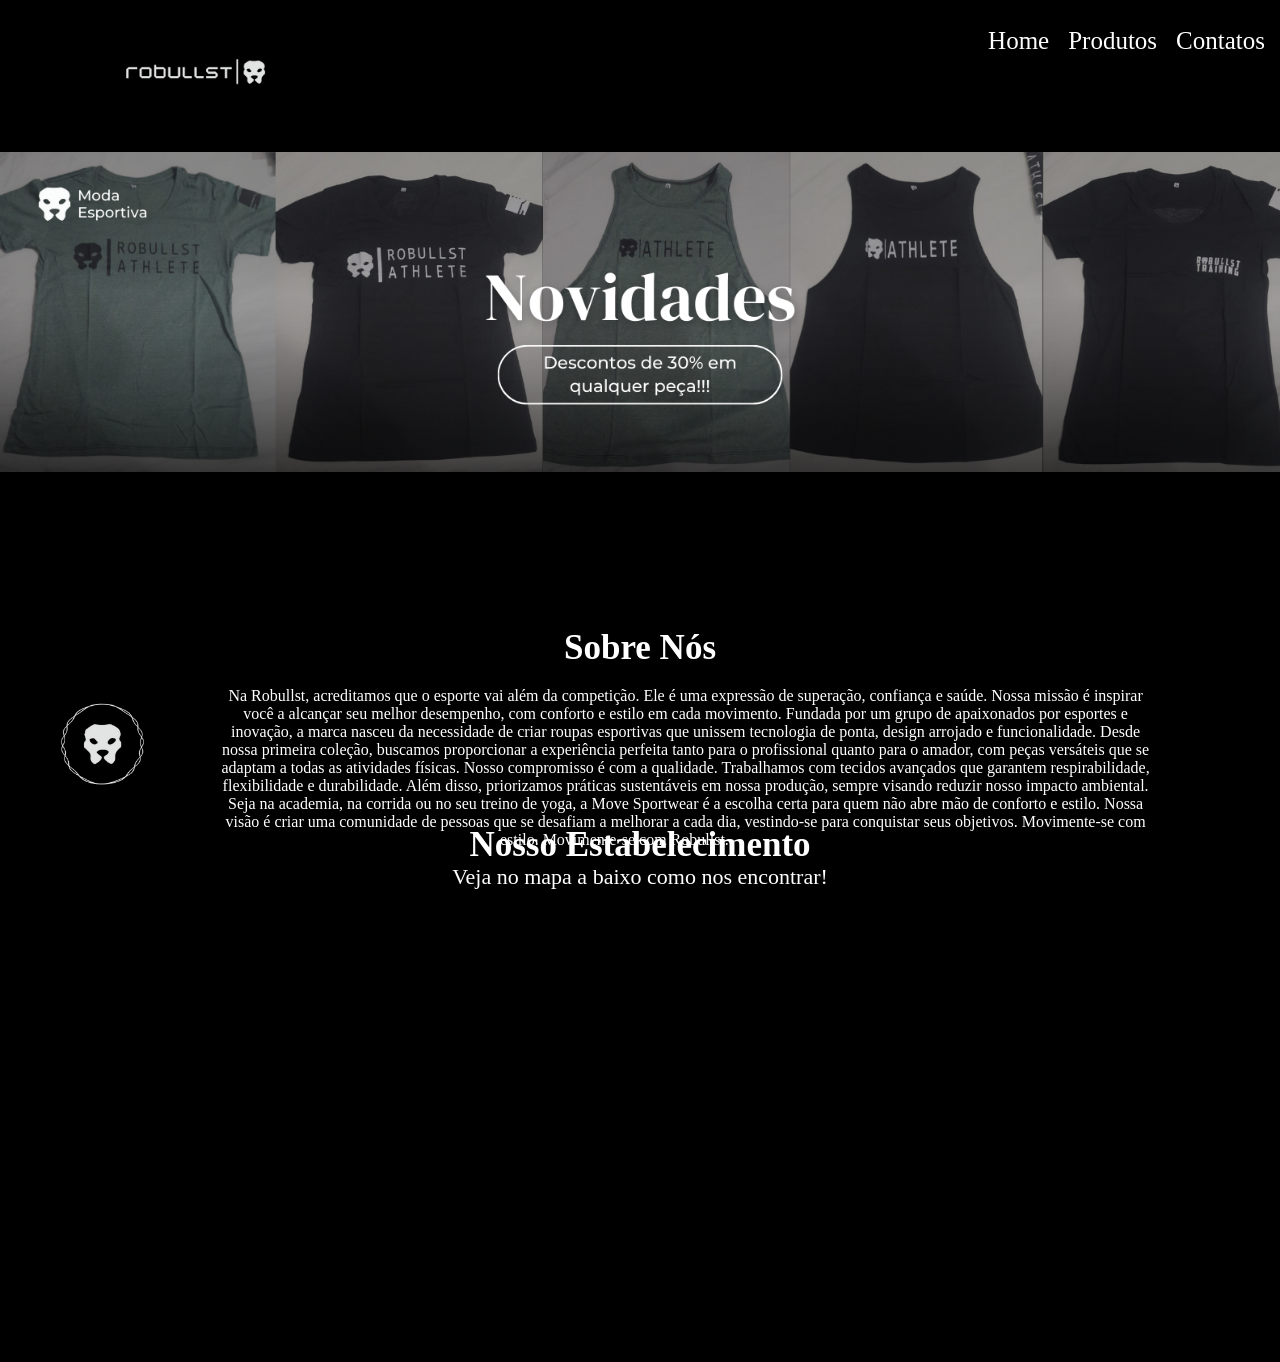
==== index.html @ bdbf07d5 "Update and rename robullst.index.html.html to index.html" ====
<html> 
    <head> 
        <link href="estilos.css" rel="stylesheet"/>
        <meta charset = "UTF-8">
        <title> ROBULLST </title>
    </head>
    <body>
        <header> 
            <div>
                <!-- logo-->
                <img src="robullst_branco.png" title="ROBULLST" class="logo"/>
                 
                <nav>
                    <ul>
                        <!--Itens do menu-->
                        <li>Home</li>
                        <li>Produtos</li>
                        <li>Contatos</li>
                    </ul>
                </nav>
            </div>
        </header>
         <!--banner-->
         <img src="novidades.png" title= "Academia" class="img"/>
        <main>
            <section class="sobre_nos">
            <h2>Sobre Nós</h2>
            <img src ="img_sobrenos.png" class="img_sobrenos"/>

            <p>Na Robullst, acreditamos que o esporte vai além da competição. Ele é uma expressão de superação, confiança e saúde. Nossa missão é inspirar você a alcançar seu melhor desempenho, com conforto e estilo em cada movimento.
            Fundada por um grupo de apaixonados por esportes e inovação, a marca nasceu da necessidade de criar roupas esportivas que unissem tecnologia de ponta, design arrojado e funcionalidade.
            Desde nossa primeira coleção, buscamos proporcionar a experiência perfeita tanto para o profissional quanto para o amador, com peças versáteis que se adaptam a todas as atividades físicas.
            Nosso compromisso é com a qualidade. Trabalhamos com tecidos avançados que garantem respirabilidade, flexibilidade e durabilidade. Além disso, priorizamos práticas sustentáveis em nossa produção, sempre visando reduzir nosso impacto ambiental.
            Seja na academia, na corrida ou no seu treino de yoga, a Move Sportwear é a escolha certa para quem não abre mão de conforto e estilo. Nossa visão é criar uma comunidade de pessoas que se desafiam a melhorar a cada dia, vestindo-se para conquistar seus objetivos.
            Movimente-se com estilo. Movimente-se com Robullst.</p>    
            </section>  
            <!-- OSSO ESTABELECIMENTO--> 
            <section class="mapaGeral"> 
                <h2> Nosso Estabelecimento </h2>
                <P>Veja no mapa a baixo como nos encontrar!</P>
                <div>
                    <iframe src="https://www.google.com/maps/embed?pb=!1m18!1m12!1m3!1d3657.643858206073!2d-46.476804123760424!3d-23.545308461004538!2m3!1f0!2f0!3f0!3m2!1i1024!2i768!4f13.1!3m3!1m2!1s0x94ce66dec98fb855%3A0xf2b061ffbcd2ecf8!2sNeo%20Qu%C3%ADmica%20Arena!5e0!3m2!1spt-BR!2sbr!4v1740608318139!5m2!1spt-BR!2sbr" width="600" height="450" style="border:0;" allowfullscreen="" loading="lazy" referrerpolicy="no-referrer-when-downgrade"></iframe>
                </div>
            </section>
        </main>
    </body>
</html>
---- estilos.css ----
body{
    margin: 0;
    border: 0;
    font-family: 'Archivo Black';
    background-color: black;
}

.logo {
    width: 15%;
    position: relative;
    max-width:250px;
    margin: 25px 0 0 100px;
    margin-top: -20px;

}

.img {
    width: 100%;
    position: absolute;
    right: 0px;
    margin-top: -20px;
  
}


/*Estiização do header do stile*/
header {
    background-color: rgb(0, 0, 0);
    
}

/* Estilização da DIV do header*/
.divHeader {
    position: relative;
    margin: auto;
}

/* Estilização do menu do site*/
nav{
    position: absolute;
    top: 11px;
    right: 0;
}

nav li{
display: inline;
color: white;
font-size: 25;
margin-right: 15px;
}

/*Estilização da sessão sobre nós*/
.sobre_nos{
 margin: 0;
 background-color: rgb(0, 0, 0);
 text-align: justify;
 margin-left: 10%;
 margin-right: 10%;
 width: 80%;

}


h2{
    clear: left;
    margin-top: 456px;
    text-align: center;
    color: white;
    font-size: 35;
}

p{
    color: white;
    text-align: center;
    background: black;
    margin-top:-10;
    margin-left: -5%;
    
}

.img_sobrenos{
    width: 15%;
    margin: 0 40px 0 0;
    float: left;
    margin-top: -30px;
    margin-left: -10%;

}

/*Estilização do nosso estabelecimento*/
.mapaGeral{
    background: linear-gradient(rgb(0, 0, 0),rgb(0, 0, 0));
    padding: center;
}

.mapaGeral p{
    text-align: center;
    padding: center;
    margin-top: -30PX;
    margin-left: 0%;
    font-size: 22px;
    color: white;
}

.mapaGeral h2{
    text-align: center;
    margin-top: -40px;
}

.mapa {
    margin-left: 20%;
}

.mapaGeral iframe{
    padding: center; 
    margin-left: 33%;
}
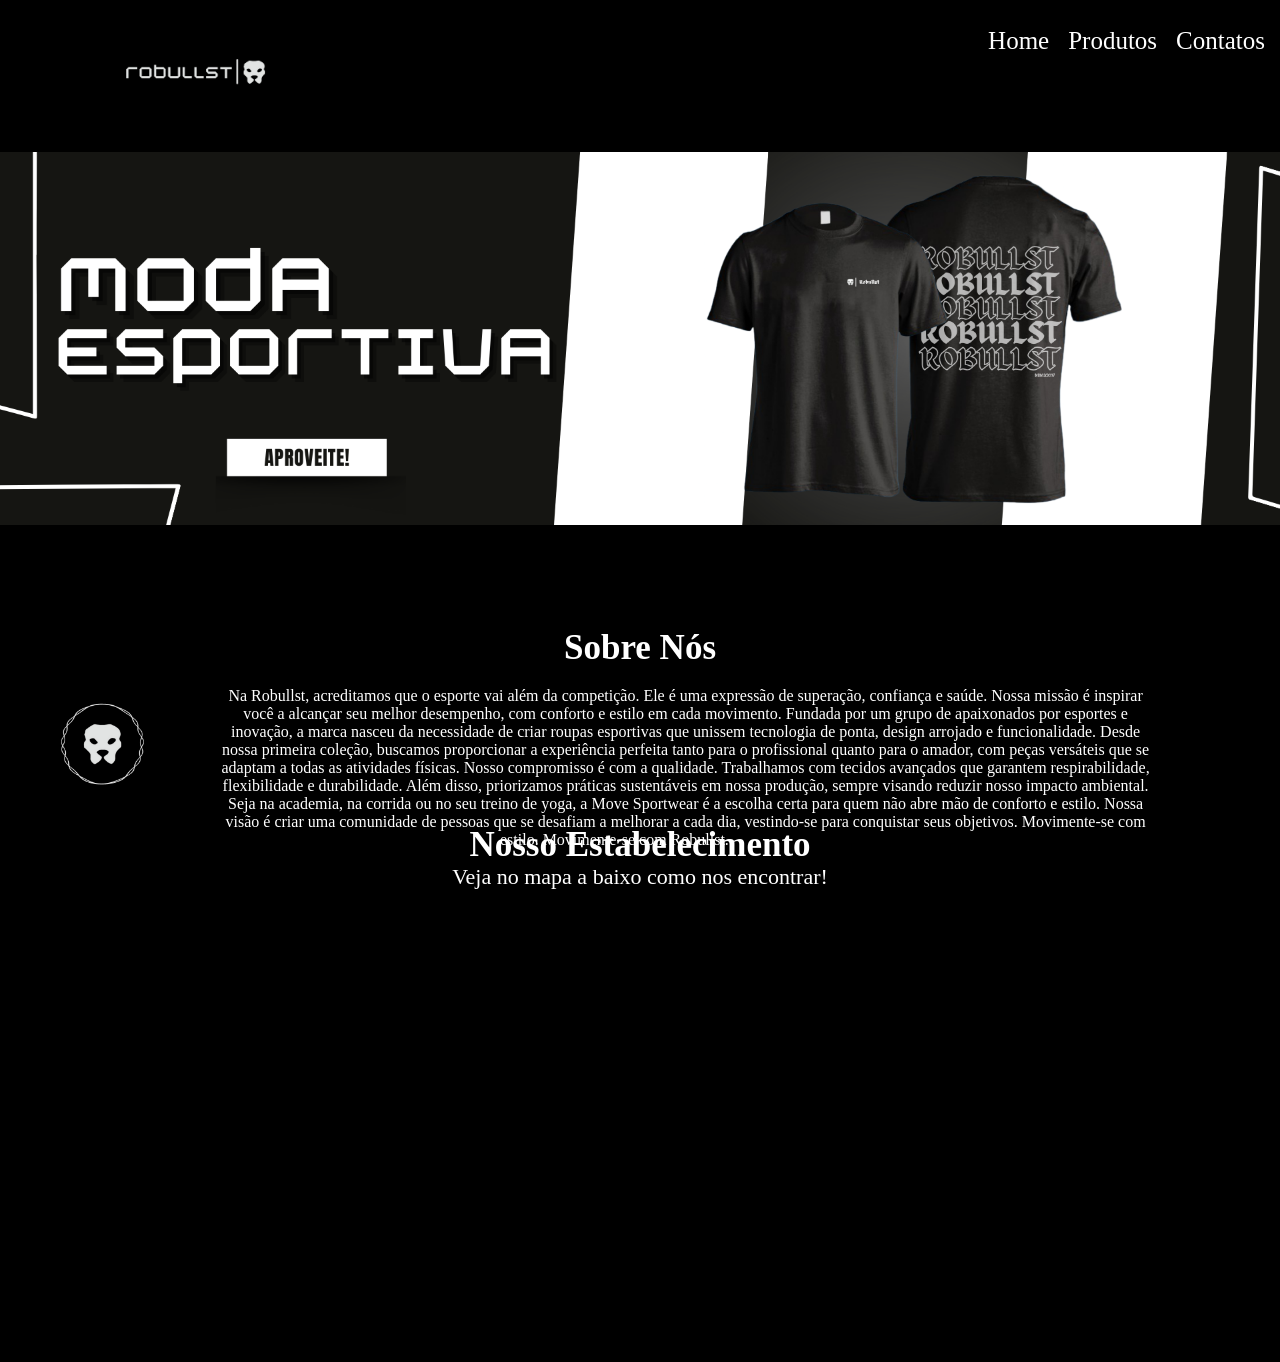
==== commit 2306cfda: "Update index.html" ====
--- a/index.html
+++ b/index.html
@@ -21,7 +21,7 @@
             </div>
         </header>
          <!--banner-->
-         <img src="novidades.png" title= "Academia" class="img"/>
+         <img src="modaesportiva.png" title= "Academia" class="img"/>
         <main>
             <section class="sobre_nos">
             <h2>Sobre Nós</h2>
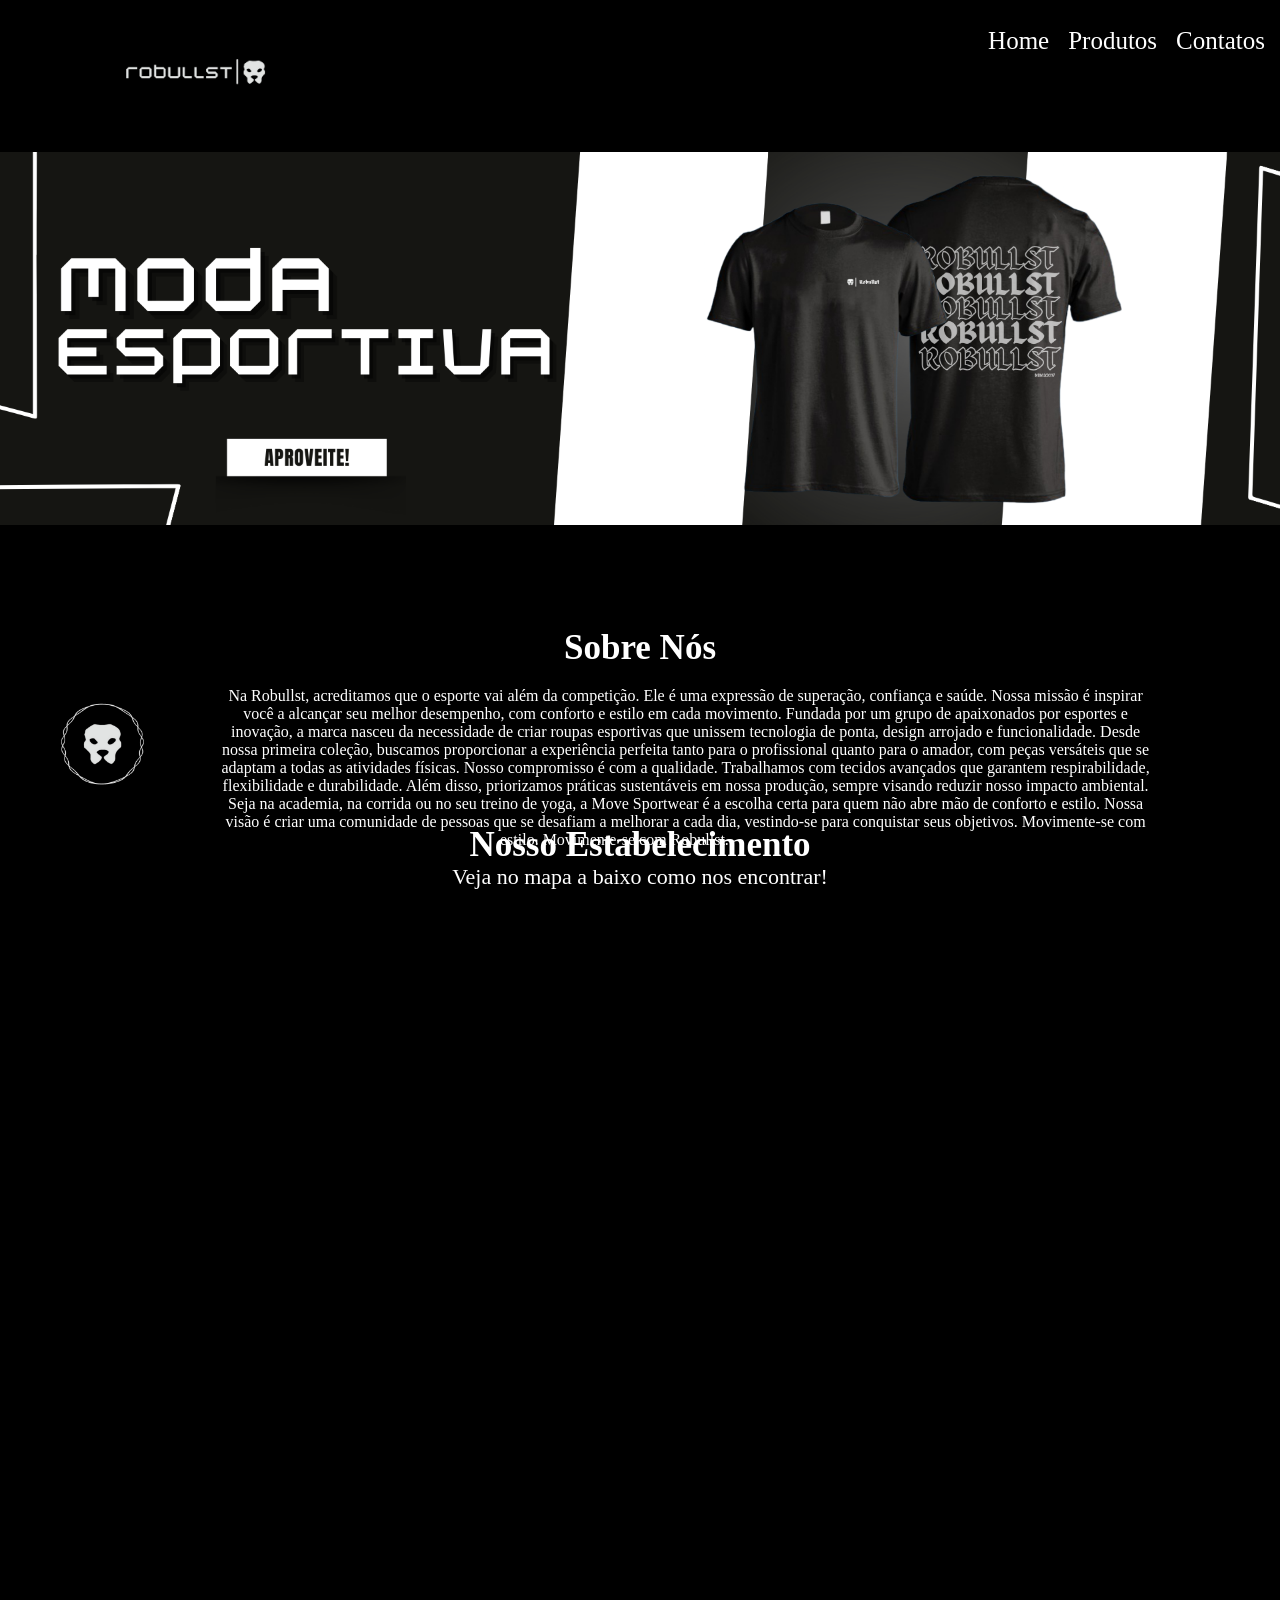
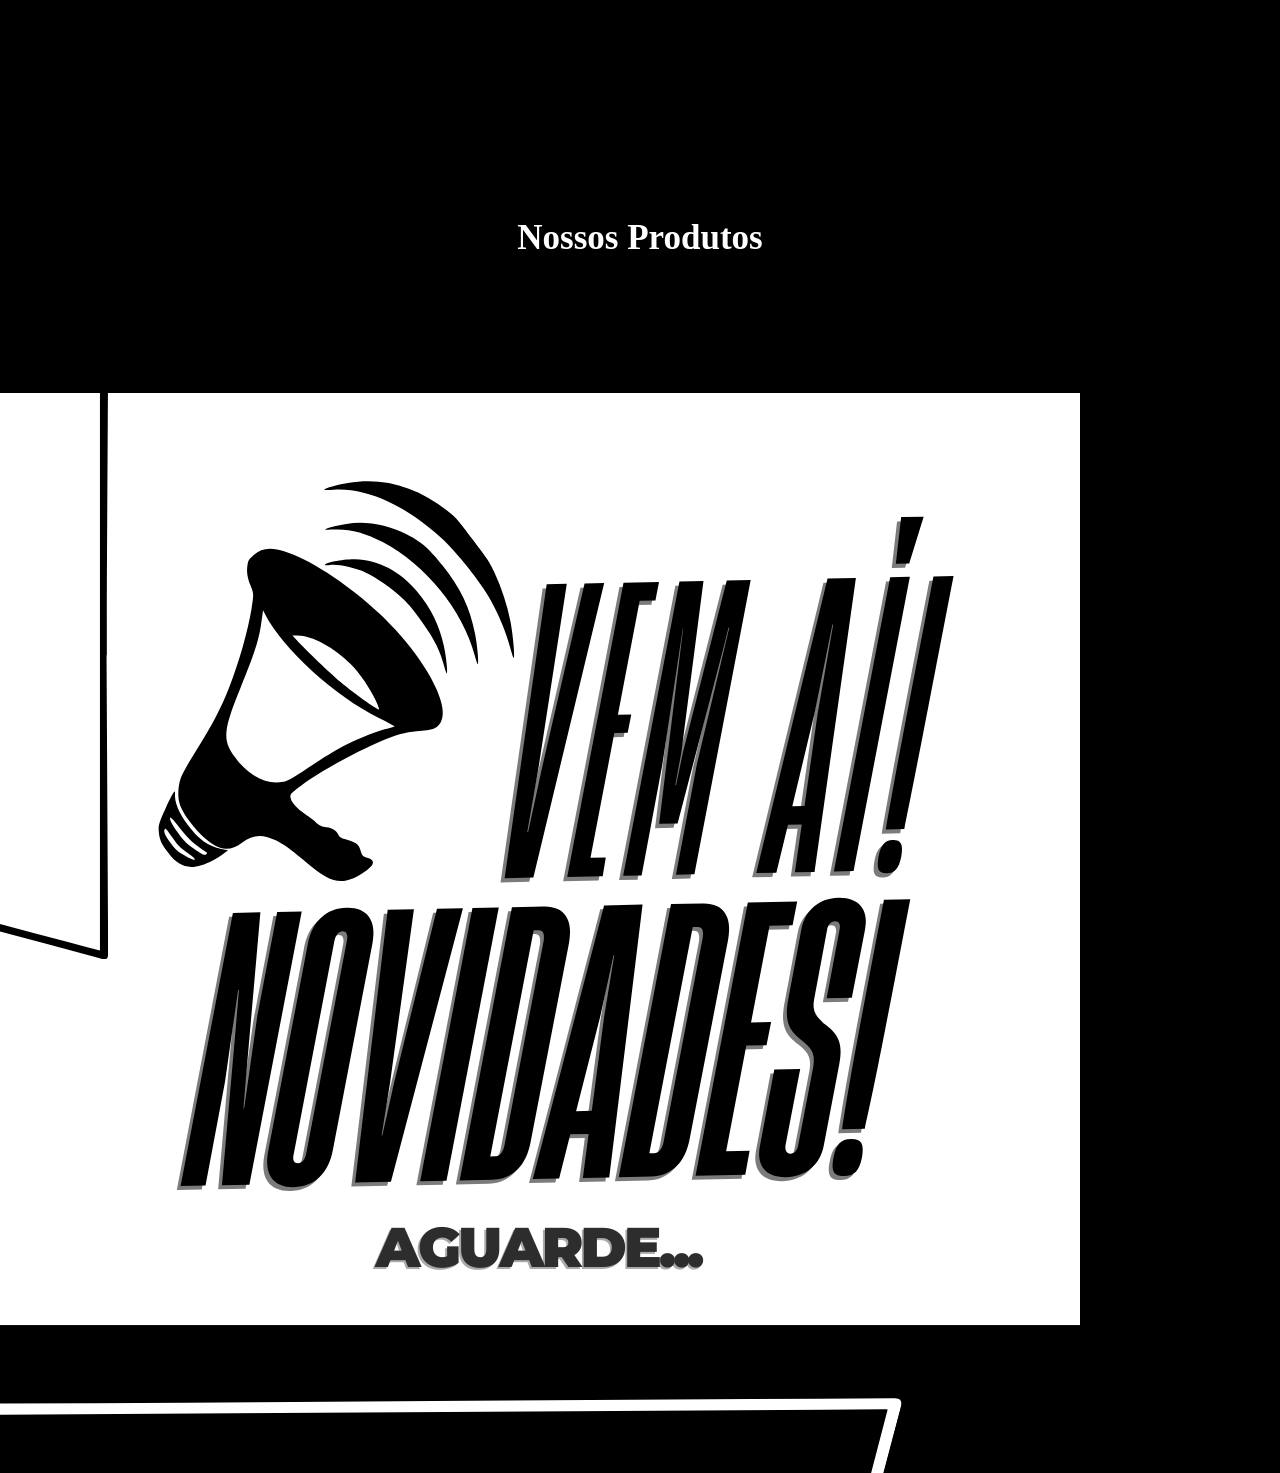
==== commit 26e8eff1: "atualização do site" ====
--- a/index.html
+++ b/index.html
@@ -1,4 +1,4 @@
-<html> 
+<html lang="pt-br">
     <head> 
         <link href="estilos.css" rel="stylesheet"/>
         <meta charset = "UTF-8">
@@ -43,5 +43,22 @@
                 </div>
             </section>
         </main>
+        <main>
+            <section class="nossosProdutos">
+                <h2> Nossos Produtos </h2>
+                
+                <ul class ="produtos">
+                    <!--Itens do menu dos produtos-->
+                    <li>Camisetas Masculinas</li>
+                    <li>Camisetas Femininas</li>
+                    <li>Regatas Masculinas</li>
+                    <li>Regatas Femininas</li>
+                    <li>Bonés</li>
+                </ul>
+
+                <img src ="img_produtos.png" class ="img_produtos"/>
+
+            </section>
+        </main>
     </body>
 </html>
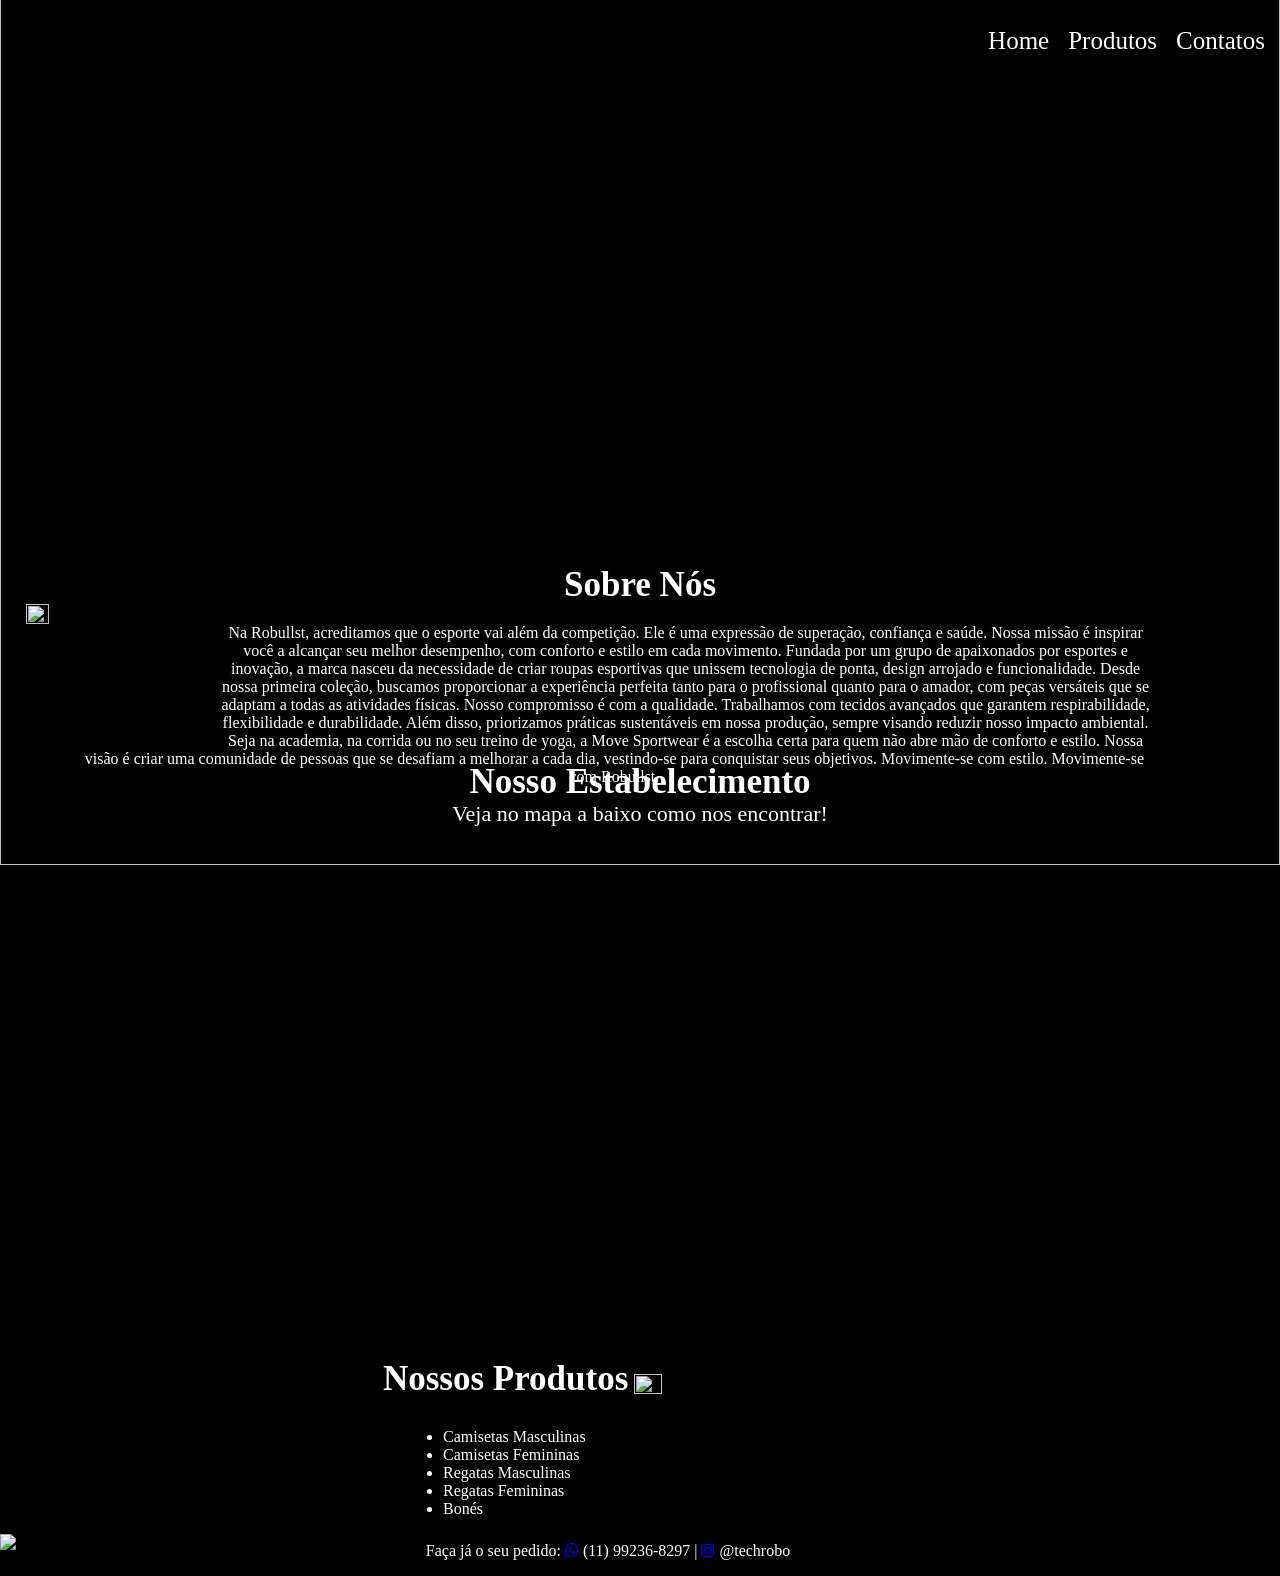
==== commit 73683366: "Arquivo Index arquivo do html" ====
--- a/index.html
+++ b/index.html
@@ -1,6 +1,7 @@
 <html lang="pt-br">
     <head> 
         <link href="estilos.css" rel="stylesheet"/>
+        <link rel="stylesheet" href="https://maxcdn.bootstrapcdn.com/font-awesome/4.5.0/css/font-awesome.min.css">
         <meta charset = "UTF-8">
         <title> ROBULLST </title>
     </head>
@@ -8,7 +9,7 @@
         <header> 
             <div>
                 <!-- logo-->
-                <img src="robullst_branco.png" title="ROBULLST" class="logo"/>
+                <img src="IMG/robullst_branco.png" title="ROBULLST" class="logo"/>
                  
                 <nav>
                     <ul>
@@ -21,11 +22,11 @@
             </div>
         </header>
          <!--banner-->
-         <img src="modaesportiva.png" title= "Academia" class="img"/>
+         <img src="IMG/modaesportiva.png" title= "Academia" class="img"/>
         <main>
             <section class="sobre_nos">
             <h2>Sobre Nós</h2>
-            <img src ="img_sobrenos.png" class="img_sobrenos"/>
+            <img src ="IMG/img_sobrenos.png" class="img_sobrenos"/>
 
             <p>Na Robullst, acreditamos que o esporte vai além da competição. Ele é uma expressão de superação, confiança e saúde. Nossa missão é inspirar você a alcançar seu melhor desempenho, com conforto e estilo em cada movimento.
             Fundada por um grupo de apaixonados por esportes e inovação, a marca nasceu da necessidade de criar roupas esportivas que unissem tecnologia de ponta, design arrojado e funcionalidade.
@@ -56,9 +57,14 @@
                     <li>Bonés</li>
                 </ul>
 
-                <img src ="img_produtos.png" class ="img_produtos"/>
+                <img src ="IMG/img_produtos.png" class ="img_produtos"/>
 
             </section>
         </main>
+        <!-- Rodapé do site-->
+         <footer>
+            <img src="IMG/ROBULLST.png" alt="Logo" class="logo_rodape">
+            <p>Faça já o seu pedido: <a href="https://wa.me/5511992368297"><i class="fa fa-whatsapp"></i></a> (11) 99236-8297 | <a href="https://instagram.com/techrobo_"><i class="fa fa-instagram"></i></a> @techrobo</p>
+         </footer>
     </body>
 </html>
--- a/estilos.css
+++ b/estilos.css
@@ -2,7 +2,7 @@
     margin: 0;
     border: 0;
     font-family: 'Archivo Black';
-    background-color: black;
+    background-color: rgb(0, 0, 0);
 }
 
 .logo {
@@ -10,7 +10,7 @@
     position: relative;
     max-width:250px;
     margin: 25px 0 0 100px;
-    margin-top: -20px;
+    margin-top: -70px;
 
 }
 
@@ -18,7 +18,7 @@
     width: 100%;
     position: absolute;
     right: 0px;
-    margin-top: -20px;
+    margin-top: -100px;
   
 }
 
@@ -57,13 +57,14 @@
  margin-left: 10%;
  margin-right: 10%;
  width: 80%;
+ margin-top: 20px;
 
 }
 
 
 h2{
     clear: left;
-    margin-top: 456px;
+    margin-top: 500px;
     text-align: center;
     color: white;
     font-size: 35;
@@ -117,5 +118,22 @@
 }
 
 
+/*Estilização do Nossos Produtos*/
 
+.nossosProdutos h2{
+    margin-top: 60px;
+    margin-right: 21%;
+}
 
+.produtos li{
+    margin-left: 32.5%;
+    color: white;
+    
+}
+
+.img_produtos{
+    width: 15%;
+    margin-left: 49.5%;
+    margin-top: -160px;
+}
+
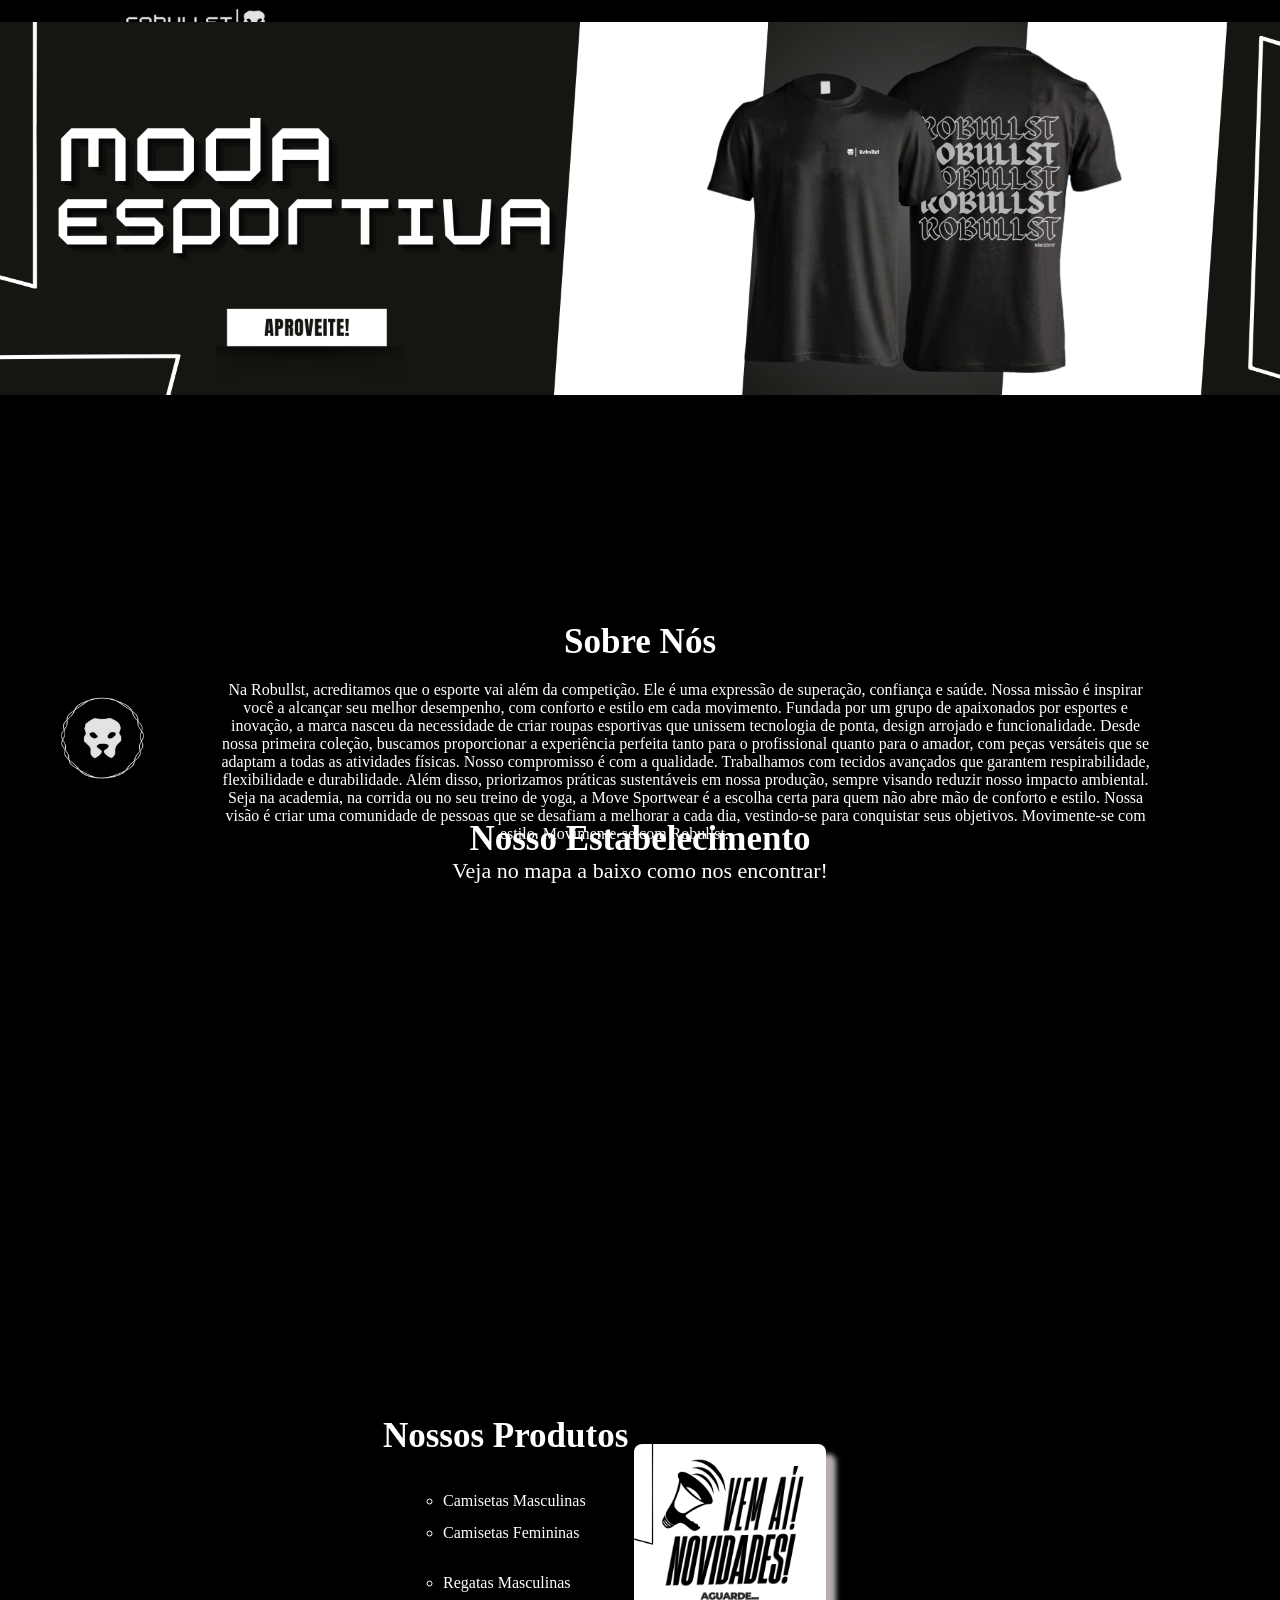
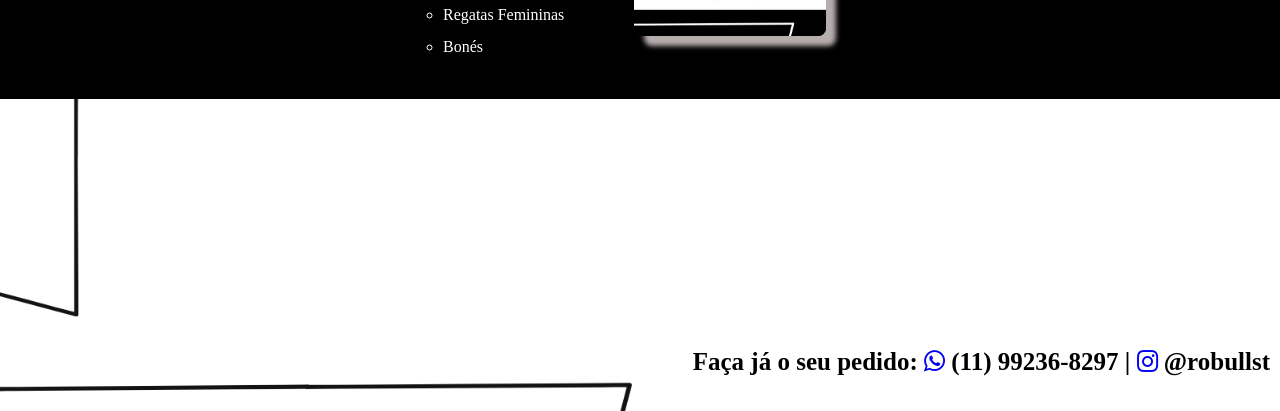
==== commit 0d90e25d: "Update index.html" ====
--- a/index.html
+++ b/index.html
@@ -51,7 +51,7 @@
                 <ul class ="produtos">
                     <!--Itens do menu dos produtos-->
                     <li>Camisetas Masculinas</li>
-                    <li>Camisetas Femininas</li>
+                    <li>Camisetas Femininas</li>https://github.com/GabrielSantos2007/Site_Robullst/edit/main/index.html
                     <li>Regatas Masculinas</li>
                     <li>Regatas Femininas</li>
                     <li>Bonés</li>
@@ -64,7 +64,7 @@
         <!-- Rodapé do site-->
          <footer>
             <img src="IMG/ROBULLST.png" alt="Logo" class="logo_rodape">
-            <p>Faça já o seu pedido: <a href="https://wa.me/5511992368297"><i class="fa fa-whatsapp"></i></a> (11) 99236-8297 | <a href="https://instagram.com/techrobo_"><i class="fa fa-instagram"></i></a> @techrobo</p>
+            <p>Faça já o seu pedido: <a href="https://wa.me/5511992368297"><i class="fa fa-whatsapp"></i></a> (11) 99236-8297 | <a href="https://instagram.com/techrobo_"><i class="fa fa-instagram"></i></a> @robullst</p>
          </footer>
     </body>
 </html>
--- a/estilos.css
+++ b/estilos.css
@@ -128,12 +128,46 @@
 .produtos li{
     margin-left: 32.5%;
     color: white;
+    list-style:circle;
+    line-height: 2;
     
 }
 
 .img_produtos{
     width: 15%;
     margin-left: 49.5%;
-    margin-top: -160px;
+    margin-top: -235px;
+    border-radius: 8px; /*arredondar a borda da imagem*/
+    box-shadow: 10px 10px 5px 0px rgb(182, 173, 173); /*efeito de sombra na imagem*/
+    opacity: 1;
+    
 }
 
+/*Estilização do rodape*/
+footer{
+    background: url("IMG/img_rodape.png");
+    background-size: cover;
+    background-position: center;
+    background-color: rgb(0, 0, 0, 0, 6);
+    background-blend-mode: darken;
+    padding: 30px 10px 10px 0;
+    margin-top: 20px;
+}
+.logo_rodape{
+    width: 20%;
+    margin-left: 1550px;
+    margin-top: 20px;
+}
+ 
+footer p{
+    color: rgb(0, 0, 0);
+    background-color: white;
+    font-weight: bold;
+    font-size: 25px;
+    text-align: right;
+    margin-top: -55px;
+
+}
+
+
+
